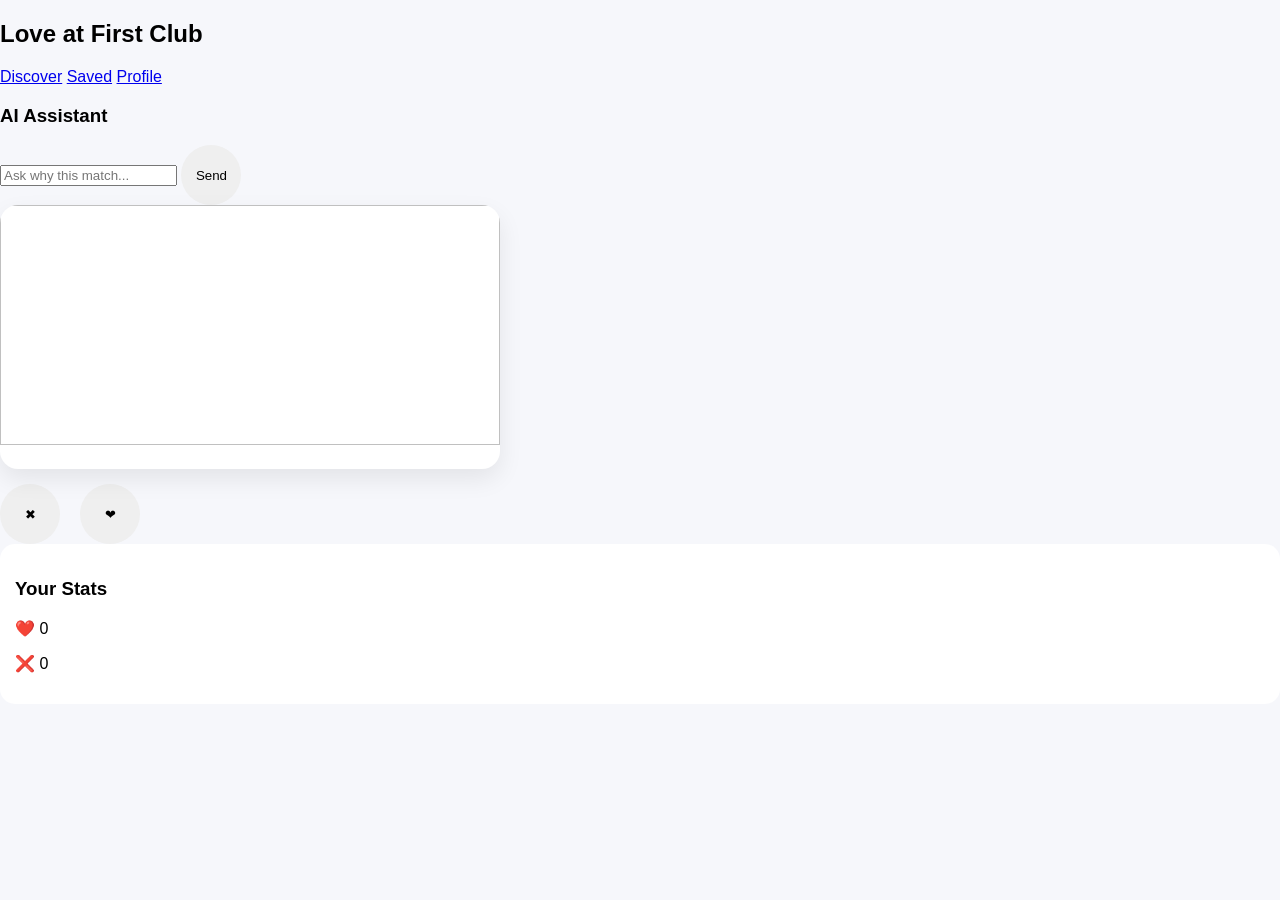
==== discover.html @ 15518b66 "Create discover.html" ====
<!DOCTYPE html>
<html>
<head>
  <title>Discover - Love at First Club</title>
  <link rel="stylesheet" href="style.css">
</head>
<body>

<div class="topbar">
  <h2>Love at First Club</h2>
  <div>
    <a href="discover.html">Discover</a>
    <a href="saved.html">Saved</a>
    <a href="profile.html">Profile</a>
  </div>
</div>

<div class="app-grid">

  <!-- SIDEBAR AI CHAT -->
  <div class="chat">
    <h3>AI Assistant</h3>
    <div id="chatBox"></div>
    <input id="chatInput" placeholder="Ask why this match...">
    <button onclick="sendChat()">Send</button>
  </div>

  <!-- MAIN SWIPE -->
  <div class="swipe-area">

    <div class="card" id="card">
      <img id="img">
      <h2 id="name"></h2>
      <p id="desc"></p>

      <div class="meta">
        <p id="time"></p>
        <p id="location"></p>
      </div>

      <div class="match" id="match"></div>
    </div>

    <div class="buttons">
      <button onclick="swipe(false)">✖</button>
      <button onclick="swipe(true)">❤</button>
    </div>

  </div>

  <!-- RIGHT PANEL -->
  <div class="panel">
    <h3>Your Stats</h3>
    <p>❤️ <span id="likes">0</span></p>
    <p>❌ <span id="passes">0</span></p>
  </div>

</div>

<script src="script.js"></script>
</body>
</html>
---- style.css ----
body {
  margin: 0;
  font-family: Arial, sans-serif;
  background: #f6f7fb;
}

/* ONBOARDING */
.onboarding {
  height: 100vh;
  display: flex;
  align-items: center;
  justify-content: center;
  background: linear-gradient(135deg, #ff2d78, #7a5cff);
}

.onboarding-card {
  background: white;
  width: 380px;
  padding: 30px;
  border-radius: 20px;
  text-align: center;
}

.tagline {
  font-size: 16px;
  color: #ff2d78;
  font-weight: bold;
}

.subtext {
  color: #666;
}

.upload-btn {
  width: 100%;
  padding: 12px;
  background: #ff2d78;
  color: white;
  border: none;
  border-radius: 10px;
  cursor: pointer;
  margin-top: 10px;
}

/* LOADING */
.loading-screen {
  display: none;
  height: 100vh;
  flex-direction: column;
  align-items: center;
  justify-content: center;
}

.loader {
  width: 40px;
  height: 40px;
  border: 4px solid #ddd;
  border-top: 4px solid #ff2d78;
  border-radius: 50%;
  animation: spin 1s linear infinite;
  margin: 10px;
}

@keyframes spin {
  100% { transform: rotate(360deg); }
}

/* APP */
.app {
  display: none;
}

/* NAVBAR */
.navbar {
  height: 60px;
  background: white;
  display: flex;
  justify-content: space-between;
  align-items: center;
  padding: 0 20px;
  border-bottom: 1px solid #eee;
}

.logo {
  font-weight: bold;
}

/* LAYOUT */
.layout {
  display: grid;
  grid-template-columns: 230px 1fr 300px;
  gap: 20px;
  padding: 20px;
}

/* SIDEBAR */
.sidebar {
  background: white;
  border-radius: 15px;
  padding: 15px;
}

.sidebar ul {
  list-style: none;
  padding: 0;
}

.sidebar li {
  padding: 8px 0;
  border-bottom: 1px solid #f0f0f0;
}

/* HERO */
.hero {
  background: linear-gradient(135deg, #ff2d78, #ff7a18);
  color: white;
  padding: 20px;
  border-radius: 15px;
  width: 100%;
}

/* CONTROLS */
.controls {
  width: 100%;
  margin-top: 10px;
}

.controls input {
  width: 100%;
  padding: 10px;
  border-radius: 10px;
  border: 1px solid #ddd;
}

.filters {
  margin-top: 8px;
  display: flex;
  gap: 8px;
}

.filters button {
  border: none;
  padding: 6px 10px;
  border-radius: 20px;
  background: #eee;
}

/* SECTION LABEL */
.section-label {
  width: 100%;
  margin: 15px 0;
}

/* CARD */
.card {
  width: 100%;
  max-width: 500px;
  background: white;
  border-radius: 18px;
  overflow: hidden;
  box-shadow: 0 10px 25px rgba(0,0,0,0.08);
  position: relative;
}

.card img {
  width: 100%;
  height: 240px;
  object-fit: cover;
}

.match-badge {
  position: absolute;
  top: 15px;
  right: 15px;
  background: white;
  padding: 6px 10px;
  border-radius: 20px;
  font-weight: bold;
}

.card-content {
  padding: 15px;
}

.meta-grid p {
  margin: 4px 0;
  color: #555;
}

/* AI */
.ai-box {
  margin-top: 10px;
  padding: 10px;
  background: #f3f3ff;
  border-radius: 10px;
}

.ai-btn {
  width: 100%;
  margin-top: 10px;
  padding: 10px;
  background: #7a5cff;
  color: white;
  border: none;
  border-radius: 10px;
}

/* PANEL */
.panel {
  background: white;
  border-radius: 15px;
  padding: 15px;
}

.panel-box {
  margin-top: 15px;
  padding: 10px;
  background: #f6f6f6;
  border-radius: 10px;
}

.highlight {
  background: #fff3f7;
}

/* BUTTONS */
.buttons {
  display: flex;
  gap: 20px;
  margin-top: 15px;
}

button {
  width: 60px;
  height: 60px;
  border-radius: 50%;
  border: none;
  cursor: pointer;
}

.no { background: white; color: red; }
.yes { background: #ff2d78; color: white; }
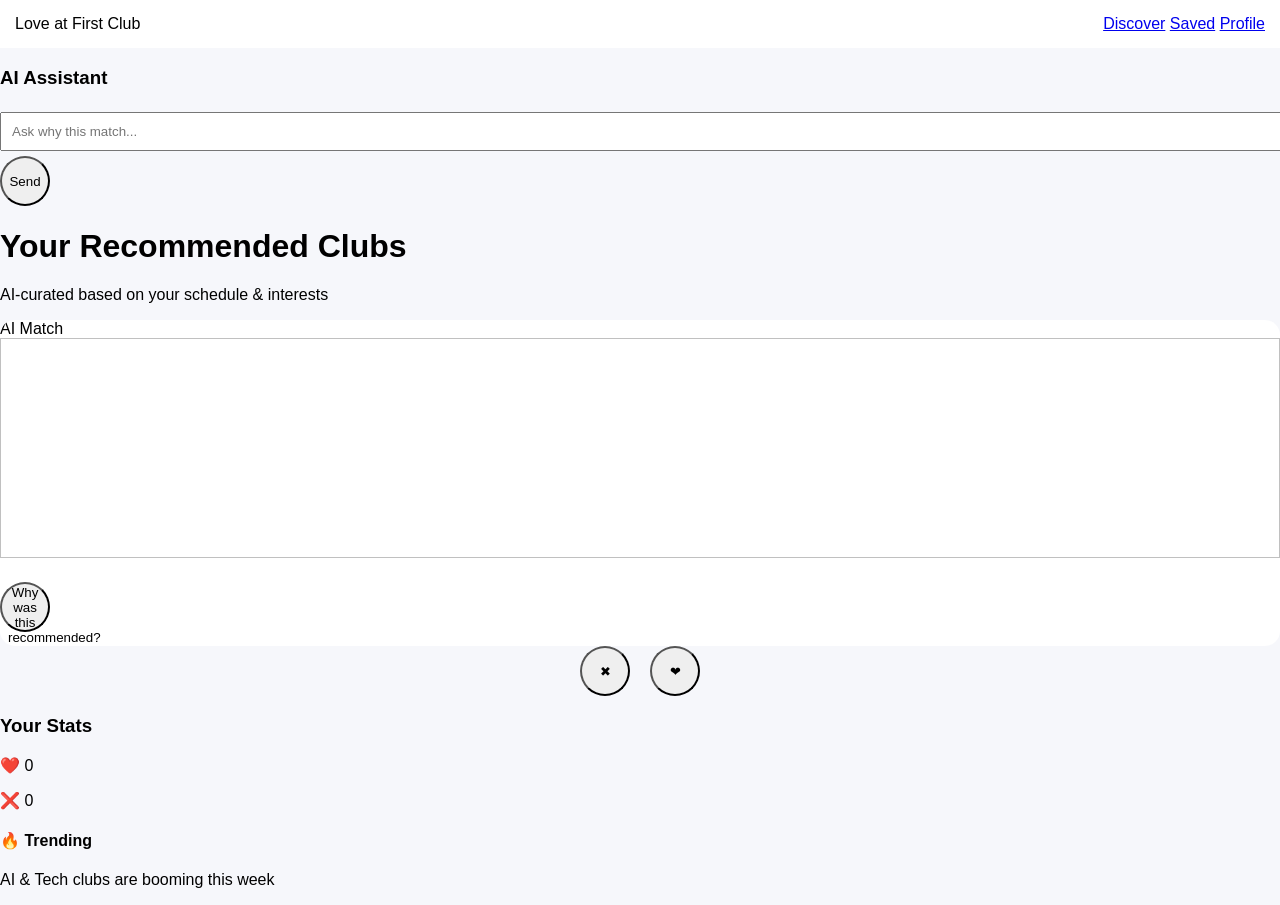
==== commit 2e33038b: "Update discover.html" ====
--- a/discover.html
+++ b/discover.html
@@ -1,62 +1,80 @@
 <!DOCTYPE html>
 <html>
 <head>
-  <title>Discover - Love at First Club</title>
+  <title>Discover | Love at First Club</title>
   <link rel="stylesheet" href="style.css">
 </head>
 <body>
 
+<!-- TOP NAV -->
 <div class="topbar">
-  <h2>Love at First Club</h2>
-  <div>
+  <div class="logo">Love at First Club</div>
+
+  <div class="nav">
     <a href="discover.html">Discover</a>
     <a href="saved.html">Saved</a>
     <a href="profile.html">Profile</a>
   </div>
 </div>
 
-<div class="app-grid">
+<div class="layout">
 
-  <!-- SIDEBAR AI CHAT -->
-  <div class="chat">
+  <!-- AI CHAT -->
+  <div class="ai-panel">
     <h3>AI Assistant</h3>
     <div id="chatBox"></div>
     <input id="chatInput" placeholder="Ask why this match...">
     <button onclick="sendChat()">Send</button>
   </div>
 
-  <!-- MAIN SWIPE -->
-  <div class="swipe-area">
+  <!-- MAIN CARD -->
+  <div class="main">
+
+    <div class="hero">
+      <h1>Your Recommended Clubs</h1>
+      <p>AI-curated based on your schedule & interests</p>
+    </div>
 
     <div class="card" id="card">
+      <div class="badge" id="match">AI Match</div>
       <img id="img">
-      <h2 id="name"></h2>
-      <p id="desc"></p>
 
-      <div class="meta">
-        <p id="time"></p>
-        <p id="location"></p>
+      <div class="content">
+        <h2 id="name"></h2>
+        <p id="desc"></p>
+
+        <div class="meta">
+          <span id="time"></span>
+          <span id="location"></span>
+        </div>
+
+        <button class="ai-btn" onclick="askAI()">
+          Why was this recommended?
+        </button>
       </div>
-
-      <div class="match" id="match"></div>
     </div>
 
     <div class="buttons">
-      <button onclick="swipe(false)">✖</button>
-      <button onclick="swipe(true)">❤</button>
+      <button class="no" onclick="swipe(false)">✖</button>
+      <button class="yes" onclick="swipe(true)">❤</button>
     </div>
 
   </div>
 
   <!-- RIGHT PANEL -->
-  <div class="panel">
+  <div class="side">
     <h3>Your Stats</h3>
     <p>❤️ <span id="likes">0</span></p>
     <p>❌ <span id="passes">0</span></p>
+
+    <div class="box">
+      <h4>🔥 Trending</h4>
+      <p>AI & Tech clubs are booming this week</p>
+    </div>
   </div>
 
 </div>
 
-<script src="script.js"></script>
+<script src="app.js"></script>
 </body>
 </html>
--- a/style.css
+++ b/style.css
@@ -1,242 +1,84 @@
 body {
   margin: 0;
-  font-family: Arial, sans-serif;
+  font-family: Arial;
   background: #f6f7fb;
 }
 
-/* ONBOARDING */
-.onboarding {
-  height: 100vh;
+/* AUTH */
+.auth-body {
   display: flex;
   align-items: center;
   justify-content: center;
-  background: linear-gradient(135deg, #ff2d78, #7a5cff);
+  height: 100vh;
+  background: linear-gradient(135deg,#ff2d78,#7a5cff);
 }
 
-.onboarding-card {
+.auth-card {
   background: white;
-  width: 380px;
   padding: 30px;
   border-radius: 20px;
+  width: 300px;
   text-align: center;
 }
 
-.tagline {
-  font-size: 16px;
-  color: #ff2d78;
-  font-weight: bold;
+input {
+  width: 100%;
+  margin: 5px 0;
+  padding: 10px;
 }
 
-.subtext {
-  color: #666;
+/* TOPBAR */
+.topbar {
+  display: flex;
+  justify-content: space-between;
+  padding: 15px;
+  background: white;
 }
 
-.upload-btn {
-  width: 100%;
-  padding: 12px;
-  background: #ff2d78;
-  color: white;
-  border: none;
-  border-radius: 10px;
-  cursor: pointer;
-  margin-top: 10px;
-}
-
-/* LOADING */
-.loading-screen {
-  display: none;
-  height: 100vh;
-  flex-direction: column;
-  align-items: center;
-  justify-content: center;
-}
-
-.loader {
-  width: 40px;
-  height: 40px;
-  border: 4px solid #ddd;
-  border-top: 4px solid #ff2d78;
-  border-radius: 50%;
-  animation: spin 1s linear infinite;
-  margin: 10px;
-}
-
-@keyframes spin {
-  100% { transform: rotate(360deg); }
-}
-
-/* APP */
-.app {
-  display: none;
-}
-
-/* NAVBAR */
-.navbar {
-  height: 60px;
-  background: white;
-  display: flex;
-  justify-content: space-between;
-  align-items: center;
-  padding: 0 20px;
-  border-bottom: 1px solid #eee;
-}
-
-.logo {
-  font-weight: bold;
-}
-
-/* LAYOUT */
-.layout {
+/* GRID */
+.app-grid {
   display: grid;
-  grid-template-columns: 230px 1fr 300px;
-  gap: 20px;
-  padding: 20px;
-}
-
-/* SIDEBAR */
-.sidebar {
-  background: white;
-  border-radius: 15px;
+  grid-template-columns: 1fr 2fr 1fr;
+  gap: 15px;
   padding: 15px;
-}
-
-.sidebar ul {
-  list-style: none;
-  padding: 0;
-}
-
-.sidebar li {
-  padding: 8px 0;
-  border-bottom: 1px solid #f0f0f0;
-}
-
-/* HERO */
-.hero {
-  background: linear-gradient(135deg, #ff2d78, #ff7a18);
-  color: white;
-  padding: 20px;
-  border-radius: 15px;
-  width: 100%;
-}
-
-/* CONTROLS */
-.controls {
-  width: 100%;
-  margin-top: 10px;
-}
-
-.controls input {
-  width: 100%;
-  padding: 10px;
-  border-radius: 10px;
-  border: 1px solid #ddd;
-}
-
-.filters {
-  margin-top: 8px;
-  display: flex;
-  gap: 8px;
-}
-
-.filters button {
-  border: none;
-  padding: 6px 10px;
-  border-radius: 20px;
-  background: #eee;
-}
-
-/* SECTION LABEL */
-.section-label {
-  width: 100%;
-  margin: 15px 0;
 }
 
 /* CARD */
 .card {
-  width: 100%;
-  max-width: 500px;
   background: white;
-  border-radius: 18px;
+  border-radius: 15px;
   overflow: hidden;
-  box-shadow: 0 10px 25px rgba(0,0,0,0.08);
-  position: relative;
 }
 
 .card img {
   width: 100%;
-  height: 240px;
+  height: 220px;
   object-fit: cover;
 }
 
-.match-badge {
-  position: absolute;
-  top: 15px;
-  right: 15px;
+/* CHAT */
+.chat {
   background: white;
-  padding: 6px 10px;
-  border-radius: 20px;
-  font-weight: bold;
-}
-
-.card-content {
-  padding: 15px;
-}
-
-.meta-grid p {
-  margin: 4px 0;
-  color: #555;
-}
-
-/* AI */
-.ai-box {
-  margin-top: 10px;
   padding: 10px;
-  background: #f3f3ff;
-  border-radius: 10px;
-}
-
-.ai-btn {
-  width: 100%;
-  margin-top: 10px;
-  padding: 10px;
-  background: #7a5cff;
-  color: white;
-  border: none;
   border-radius: 10px;
 }
 
 /* PANEL */
 .panel {
   background: white;
-  border-radius: 15px;
-  padding: 15px;
-}
-
-.panel-box {
-  margin-top: 15px;
   padding: 10px;
-  background: #f6f6f6;
   border-radius: 10px;
-}
-
-.highlight {
-  background: #fff3f7;
 }
 
 /* BUTTONS */
 .buttons {
   display: flex;
+  justify-content: center;
   gap: 20px;
-  margin-top: 15px;
 }
 
 button {
-  width: 60px;
-  height: 60px;
+  width: 50px;
+  height: 50px;
   border-radius: 50%;
-  border: none;
-  cursor: pointer;
 }
-
-.no { background: white; color: red; }
-.yes { background: #ff2d78; color: white; }
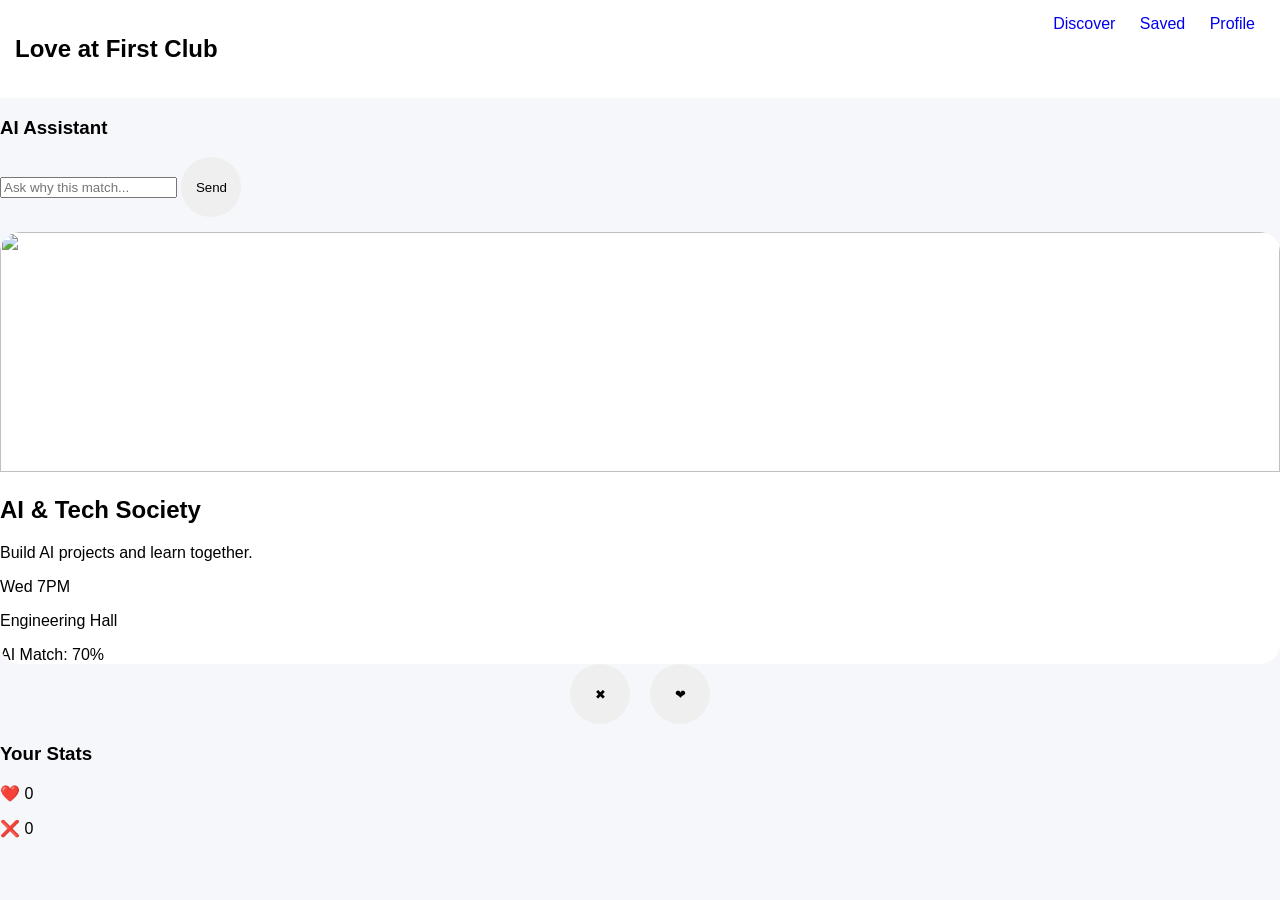
==== commit bfe3f0aa: "Update discover.html" ====
--- a/discover.html
+++ b/discover.html
@@ -1,80 +1,62 @@
 <!DOCTYPE html>
 <html>
 <head>
-  <title>Discover | Love at First Club</title>
+  <title>Discover - Love at First Club</title>
   <link rel="stylesheet" href="style.css">
 </head>
 <body>
 
-<!-- TOP NAV -->
 <div class="topbar">
-  <div class="logo">Love at First Club</div>
-
-  <div class="nav">
+  <h2>Love at First Club</h2>
+  <div>
     <a href="discover.html">Discover</a>
     <a href="saved.html">Saved</a>
     <a href="profile.html">Profile</a>
   </div>
 </div>
 
-<div class="layout">
+<div class="app-grid">
 
-  <!-- AI CHAT -->
-  <div class="ai-panel">
+  <!-- SIDEBAR AI CHAT -->
+  <div class="chat">
     <h3>AI Assistant</h3>
     <div id="chatBox"></div>
     <input id="chatInput" placeholder="Ask why this match...">
     <button onclick="sendChat()">Send</button>
   </div>
 
-  <!-- MAIN CARD -->
-  <div class="main">
-
-    <div class="hero">
-      <h1>Your Recommended Clubs</h1>
-      <p>AI-curated based on your schedule & interests</p>
-    </div>
+  <!-- MAIN SWIPE -->
+  <div class="swipe-area">
 
     <div class="card" id="card">
-      <div class="badge" id="match">AI Match</div>
       <img id="img">
+      <h2 id="name"></h2>
+      <p id="desc"></p>
 
-      <div class="content">
-        <h2 id="name"></h2>
-        <p id="desc"></p>
+      <div class="meta">
+        <p id="time"></p>
+        <p id="location"></p>
+      </div>
 
-        <div class="meta">
-          <span id="time"></span>
-          <span id="location"></span>
-        </div>
-
-        <button class="ai-btn" onclick="askAI()">
-          Why was this recommended?
-        </button>
-      </div>
+      <div class="match" id="match"></div>
     </div>
 
     <div class="buttons">
-      <button class="no" onclick="swipe(false)">✖</button>
-      <button class="yes" onclick="swipe(true)">❤</button>
+      <button onclick="swipe(false)">✖</button>
+      <button onclick="swipe(true)">❤</button>
     </div>
 
   </div>
 
   <!-- RIGHT PANEL -->
-  <div class="side">
+  <div class="panel">
     <h3>Your Stats</h3>
     <p>❤️ <span id="likes">0</span></p>
     <p>❌ <span id="passes">0</span></p>
-
-    <div class="box">
-      <h4>🔥 Trending</h4>
-      <p>AI & Tech clubs are booming this week</p>
-    </div>
   </div>
 
 </div>
 
-<script src="app.js"></script>
+<script src="script.js"></script>
 </body>
 </html>
--- a/style.css
+++ b/style.css
@@ -6,25 +6,19 @@
 
 /* AUTH */
 .auth-body {
+  height: 100vh;
   display: flex;
   align-items: center;
   justify-content: center;
-  height: 100vh;
   background: linear-gradient(135deg,#ff2d78,#7a5cff);
 }
 
-.auth-card {
+.glass-card {
   background: white;
   padding: 30px;
   border-radius: 20px;
-  width: 300px;
+  width: 320px;
   text-align: center;
-}
-
-input {
-  width: 100%;
-  margin: 5px 0;
-  padding: 10px;
 }
 
 /* TOPBAR */
@@ -35,38 +29,59 @@
   background: white;
 }
 
-/* GRID */
-.app-grid {
+.topbar a {
+  margin: 0 10px;
+  text-decoration: none;
+}
+
+/* LAYOUT */
+.layout {
   display: grid;
   grid-template-columns: 1fr 2fr 1fr;
   gap: 15px;
   padding: 15px;
 }
 
+/* HERO */
+.hero {
+  background: linear-gradient(135deg,#ff2d78,#ff7a18);
+  color: white;
+  padding: 20px;
+  border-radius: 15px;
+}
+
 /* CARD */
 .card {
+  margin-top: 15px;
   background: white;
-  border-radius: 15px;
+  border-radius: 20px;
   overflow: hidden;
+  position: relative;
 }
 
 .card img {
   width: 100%;
-  height: 220px;
+  height: 240px;
   object-fit: cover;
 }
 
-/* CHAT */
-.chat {
+.badge {
+  position: absolute;
+  top: 10px;
+  right: 10px;
   background: white;
-  padding: 10px;
-  border-radius: 10px;
+  padding: 6px 10px;
+  border-radius: 20px;
 }
 
-/* PANEL */
-.panel {
-  background: white;
+/* AI BUTTON */
+.ai-btn {
+  margin-top: 10px;
+  width: 100%;
   padding: 10px;
+  border: none;
+  background: #7a5cff;
+  color: white;
   border-radius: 10px;
 }
 
@@ -78,7 +93,25 @@
 }
 
 button {
-  width: 50px;
-  height: 50px;
+  width: 60px;
+  height: 60px;
   border-radius: 50%;
+  border: none;
 }
+
+.no { background: white; color: red; }
+.yes { background: #ff2d78; color: white; }
+
+/* CHAT */
+.ai-panel {
+  background: white;
+  padding: 10px;
+  border-radius: 10px;
+}
+
+/* SIDE */
+.side {
+  background: white;
+  padding: 10px;
+  border-radius: 10px;
+}
